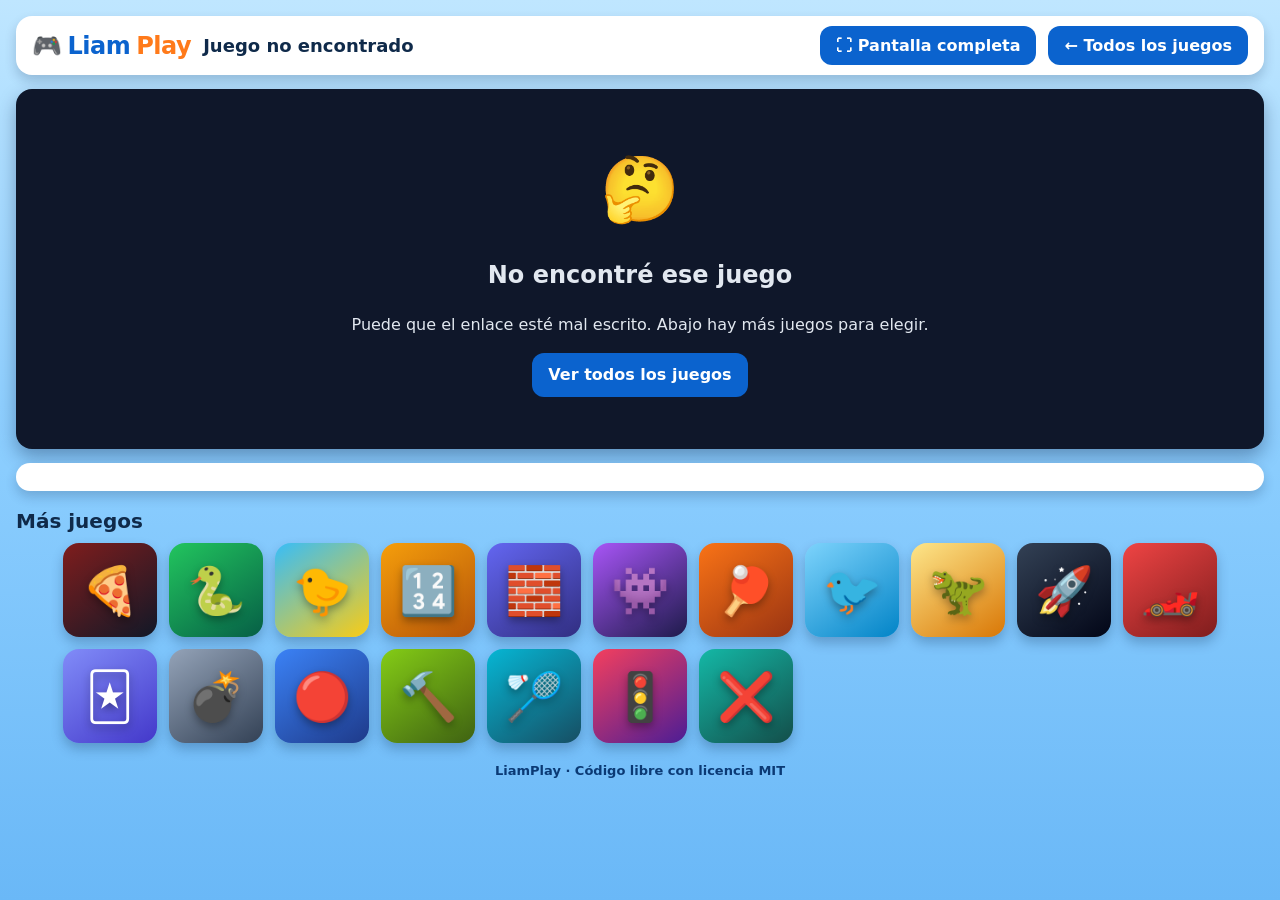
==== jugar.html @ 64dcbcce "LiamPlay: portal de juegos libres (18 juegos)" ====
<!DOCTYPE html>
<html lang="es-MX">
<head>
<meta charset="utf-8">
<meta name="viewport" content="width=device-width, initial-scale=1">
<title>Jugar - LiamPlay</title>
<link rel="icon" href="data:image/svg+xml,%3Csvg xmlns='http://www.w3.org/2000/svg' viewBox='0 0 100 100'%3E%3Ctext y='.9em' font-size='90'%3E%F0%9F%8E%AE%3C/text%3E%3C/svg%3E">
<link rel="stylesheet" href="style.css">
</head>
<body>
<main class="pagina">
  <header class="barra">
    <a class="logo" href="index.html" title="Volver a todos los juegos"><span class="logo-icono">🎮</span>Liam<b>Play</b></a>
    <h1 id="titulo">Cargando…</h1>
    <button class="boton" id="completa" type="button">⛶ Pantalla completa</button>
    <a class="boton" href="index.html">← Todos los juegos</a>
  </header>

  <section class="marco" id="marco">
    <div id="zona-canvas" hidden>
      <div class="marcador"><span>Puntos: <b id="pts">0</b></span><span>Récord: <b id="rec">0</b></span></div>
      <div class="lienzo">
        <canvas id="c" width="400" height="400"></canvas>
        <div id="fin"><h2>Fin del juego</h2><p></p><button class="boton" id="otra" type="button">Jugar otra vez</button></div>
      </div>
      <div id="pad"></div>
      <p id="ayuda"></p>
    </div>
    <div id="zona-otra"></div>
  </section>

  <section class="descripcion"><p id="desc"></p></section>

  <h2 class="titulo-mas">Más juegos</h2>
  <div class="cuadricula mas" id="mas"></div>
  <footer class="pie">LiamPlay · Código libre con licencia MIT</footer>
</main>
<script src="juegos.js"></script>
<script src="jugar.js"></script>
</body>
</html>
---- style.css ----
/* LiamPlay - estilos de la portada y de la página de jugar (licencia MIT) */
* { box-sizing: border-box; }
html { -webkit-text-size-adjust: 100%; }
body {
  margin: 0; min-height: 100vh; color: #0f2a4a;
  font-family: system-ui, -apple-system, 'Segoe UI', Roboto, sans-serif;
  background: linear-gradient(180deg, #bfe6ff 0%, #8fd0ff 45%, #6ab8f7 100%) fixed;
}
a { color: inherit; }
.pagina { max-width: 1500px; margin: 0 auto; padding: 16px; }

/* ---------- cuadrícula de mosaicos ---------- */
:root { --t: 94px; --g: 12px; }
.cuadricula {
  display: grid; gap: var(--g); grid-auto-flow: dense; justify-content: center;
  grid-template-columns: repeat(auto-fill, var(--t));
  grid-auto-rows: var(--t);
}
.logo-tarjeta { grid-column: span 2; }
.mosaico, .logo-tarjeta { border-radius: 16px; box-shadow: 0 6px 12px rgba(9, 30, 66, .25); }
.mosaico {
  position: relative; display: flex; align-items: center; justify-content: center; overflow: hidden;
  text-decoration: none; color: #fff;
  transition: transform .15s ease, box-shadow .15s ease; container-type: inline-size;
}
.mosaico.t2 { grid-column: span 2; grid-row: span 2; }
.mosaico.t3 { grid-column: span 3; grid-row: span 3; }
.mosaico .emoji { font-size: 46px; line-height: 1; filter: drop-shadow(0 4px 4px rgba(0, 0, 0, .35)); transition: transform .15s ease; }
.mosaico.t2 .emoji { font-size: 100px; }
.mosaico.t3 .emoji { font-size: 160px; }
@supports (font-size: 1cqw) { .mosaico .emoji, .mosaico.t2 .emoji, .mosaico.t3 .emoji { font-size: 50cqw; } }
.mosaico .nombre {
  position: absolute; left: 0; right: 0; bottom: 0; padding: 18px 6px 8px; text-align: center;
  font-weight: 800; font-size: 13px; line-height: 1.15;
  background: linear-gradient(180deg, transparent, rgba(0, 0, 0, .75));
  opacity: 0; transform: translateY(8px); transition: opacity .15s ease, transform .15s ease;
}
.mosaico.t2 .nombre, .mosaico.t3 .nombre { font-size: 16px; padding-bottom: 12px; }
.mosaico:hover, .mosaico:focus-visible { transform: scale(1.05) translateY(-2px); box-shadow: 0 12px 22px rgba(9, 30, 66, .4); z-index: 2; outline: none; }
.mosaico:hover .nombre, .mosaico:focus-visible .nombre { opacity: 1; transform: none; }
.mosaico:hover .emoji { transform: scale(1.1) rotate(-4deg); }
@media (hover: none) { .mosaico .nombre { opacity: 1; transform: none; } }

/* ---------- tarjeta del logo ---------- */
.logo-tarjeta {
  background: #fff; padding: 10px 12px; display: flex; flex-direction: column; justify-content: center; gap: 8px; min-width: 0;
}
.logo { font-size: 24px; font-weight: 900; letter-spacing: -.5px; text-decoration: none; color: #0b63ce; white-space: nowrap; display: flex; align-items: center; gap: 6px; }
.logo b { color: #ff7a1a; }
.logo-icono { font-size: 24px; }
.buscador { display: flex; align-items: center; gap: 6px; background: #eaf4ff; border-radius: 999px; padding: 5px 10px; font-size: 13px; }
.buscador input { border: 0; background: transparent; outline: none; width: 100%; min-width: 0; font: inherit; color: inherit; }
.buscador:focus-within { box-shadow: 0 0 0 2px #0b63ce; }
.vacio { background: #fff; border-radius: 16px; padding: 16px; margin: 12px 0 0; font-weight: 700; }

/* ---------- categorías ---------- */
.categorias { display: flex; gap: 10px; margin: 18px 0; overflow-x: auto; padding: 4px 2px 8px; scrollbar-width: thin; }
.categorias button {
  flex: none; border: 0; cursor: pointer; background: #fff; color: #0f2a4a; font: inherit; font-weight: 800;
  padding: 12px 18px; border-radius: 14px; box-shadow: 0 4px 8px rgba(9, 30, 66, .2);
}
.categorias button:hover { transform: translateY(-2px); }
.categorias button.activa { background: #0b63ce; color: #fff; }

/* ---------- texto de abajo ---------- */
.acerca { background: #fff; border-radius: 16px; padding: 20px 24px; box-shadow: 0 6px 12px rgba(9, 30, 66, .2); line-height: 1.55; }
.acerca h1 { margin: 0 0 8px; font-size: 24px; }
.acerca h2 { margin: 18px 0 6px; font-size: 18px; color: #0b63ce; }
.acerca p { margin: 0 0 8px; }
.pie { text-align: center; padding: 20px 8px 8px; font-size: 13px; font-weight: 700; color: #0b3a75; }

/* ---------- página de jugar ---------- */
.barra { display: flex; align-items: center; gap: 12px; flex-wrap: wrap; background: #fff; border-radius: 16px; padding: 10px 16px; box-shadow: 0 6px 12px rgba(9, 30, 66, .2); margin-bottom: 14px; }
.barra h1 { font-size: 18px; margin: 0; flex: 1; min-width: 120px; }
.boton {
  border: 0; cursor: pointer; font: inherit; font-weight: 800; background: #0b63ce; color: #fff; padding: 10px 16px; border-radius: 12px;
  text-decoration: none; display: inline-block;
}
.boton:hover { background: #094fa5; }
.marco { background: #0f172a; border-radius: 16px; padding: 12px; box-shadow: 0 8px 18px rgba(9, 30, 66, .35); color: #e2e8f0; text-align: center; }
.marco:fullscreen { border-radius: 0; display: flex; flex-direction: column; justify-content: center; overflow: auto; }
.marcador { display: flex; justify-content: center; gap: 24px; font-weight: 800; font-size: 16px; margin-bottom: 8px; }
.marcador b { color: #fde047; }
.lienzo { position: relative; display: inline-block; max-width: 100%; line-height: 0; }
#c { display: block; max-width: 100%; border-radius: 10px; background: #000; touch-action: none; user-select: none; -webkit-user-select: none; }
#fin {
  position: absolute; inset: 0; display: none; flex-direction: column; align-items: center; justify-content: center; gap: 10px;
  background: rgba(2, 6, 23, .85); border-radius: 10px; line-height: 1.3; padding: 12px;
}
#fin.on { display: flex; }
#fin h2 { margin: 0; font-size: 26px; color: #fff; }
#fin p { margin: 0; font-size: 16px; }
#ayuda { margin: 10px auto 0; max-width: 620px; font-size: 14px; line-height: 1.4; color: #cbd5e1; }
#pad { display: none; justify-content: center; gap: 10px; margin-top: 12px; flex-wrap: wrap; }
#pad button {
  min-width: 64px; height: 64px; padding: 0 14px; border: 0; border-radius: 16px; background: #334155; color: #fff; font-size: 24px; font-weight: 800;
  touch-action: none; user-select: none; -webkit-user-select: none;
}
#pad button:active { background: #0b63ce; }
@media (hover: none), (pointer: coarse) { #pad.on { display: flex; } }
.marco iframe { width: 100%; height: 78vh; min-height: 480px; border: 0; border-radius: 10px; background: #000; display: block; }
.marco:fullscreen iframe { height: 100vh; border-radius: 0; }
.aviso { padding: 40px 16px; line-height: 1.5; }
.aviso .emoji { font-size: 64px; display: block; }
.descripcion { background: #fff; border-radius: 16px; padding: 14px 18px; margin: 14px 0; box-shadow: 0 6px 12px rgba(9, 30, 66, .2); }
.descripcion p { margin: 0; }
.titulo-mas { margin: 18px 0 10px; font-size: 20px; }

@media (max-width: 520px) {
  :root { --g: 8px; --t: calc((100vw - 20px - 3 * var(--g)) / 4); }
  .pagina { padding: 10px; }
  .cuadricula { grid-template-columns: repeat(4, var(--t)); }
  .mosaico.t3 { grid-column: span 2; grid-row: span 2; }
  .logo-tarjeta { grid-column: span 4; flex-direction: row; align-items: center; }
  .logo-tarjeta .buscador { flex: 1; }
  .logo { font-size: 20px; }
  .logo-icono { font-size: 20px; }
  .mosaico .nombre { font-size: 10px; padding: 12px 3px 5px; }
  .mosaico.t2 .nombre, .mosaico.t3 .nombre { font-size: 13px; }
  .marco { padding: 8px; }
  .acerca { padding: 16px; }
  .barra h1 { flex-basis: 100%; order: 3; }
}
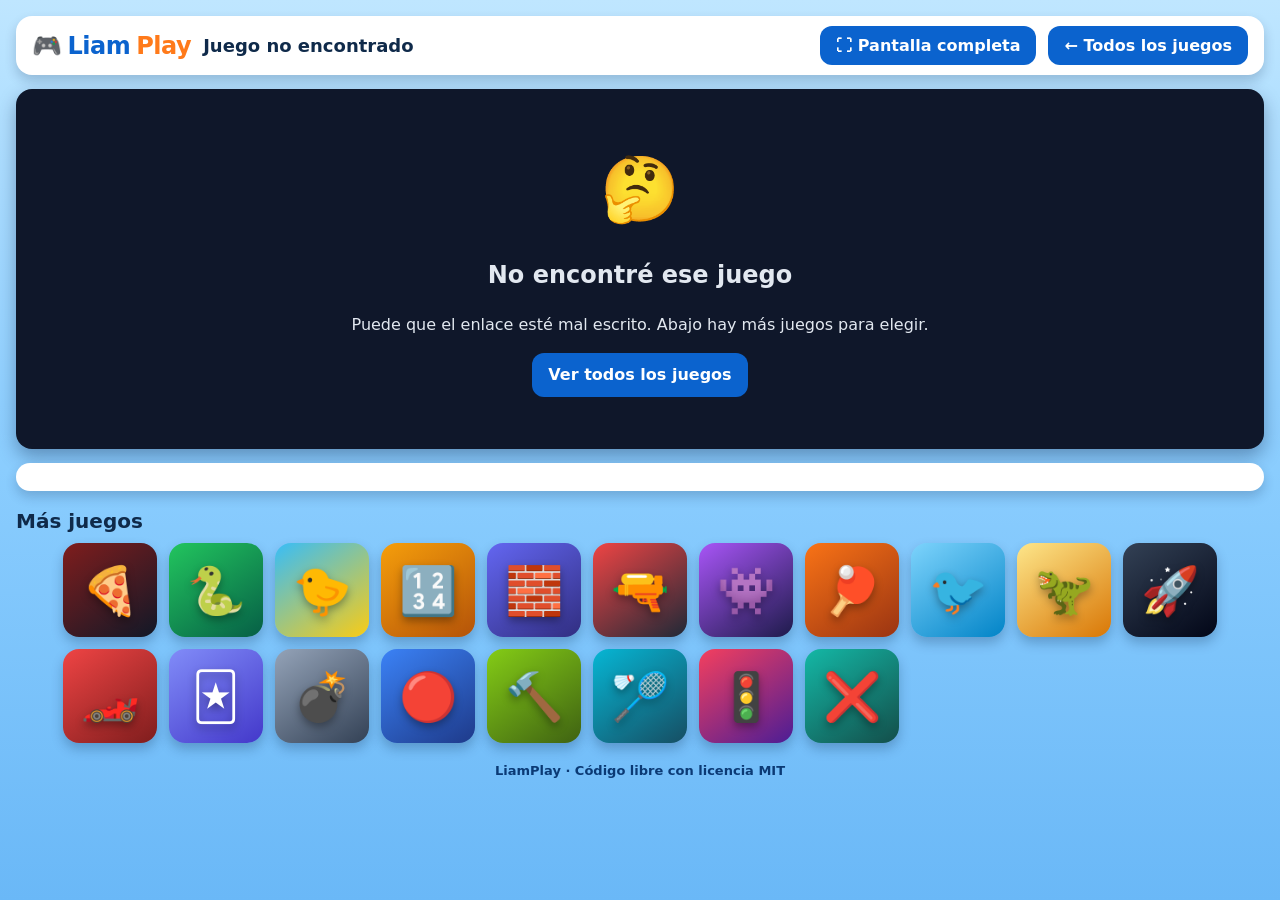
==== commit b88aa681: "Sprites nuevos en 10 juegos, sonidos retro y efectos" ====
--- a/jugar.html
+++ b/jugar.html
@@ -12,6 +12,7 @@
   <header class="barra">
     <a class="logo" href="index.html" title="Volver a todos los juegos"><span class="logo-icono">🎮</span>Liam<b>Play</b></a>
     <h1 id="titulo">Cargando…</h1>
+    <button class="boton" id="sonido" type="button" hidden>🔊 Sonido</button>
     <button class="boton" id="completa" type="button">⛶ Pantalla completa</button>
     <a class="boton" href="index.html">← Todos los juegos</a>
   </header>
--- a/style.css
+++ b/style.css
@@ -77,6 +77,7 @@
   text-decoration: none; display: inline-block;
 }
 .boton:hover { background: #094fa5; }
+.boton[hidden] { display: none; }
 .marco { background: #0f172a; border-radius: 16px; padding: 12px; box-shadow: 0 8px 18px rgba(9, 30, 66, .35); color: #e2e8f0; text-align: center; }
 .marco:fullscreen { border-radius: 0; display: flex; flex-direction: column; justify-content: center; overflow: auto; }
 .marcador { display: flex; justify-content: center; gap: 24px; font-weight: 800; font-size: 16px; margin-bottom: 8px; }
